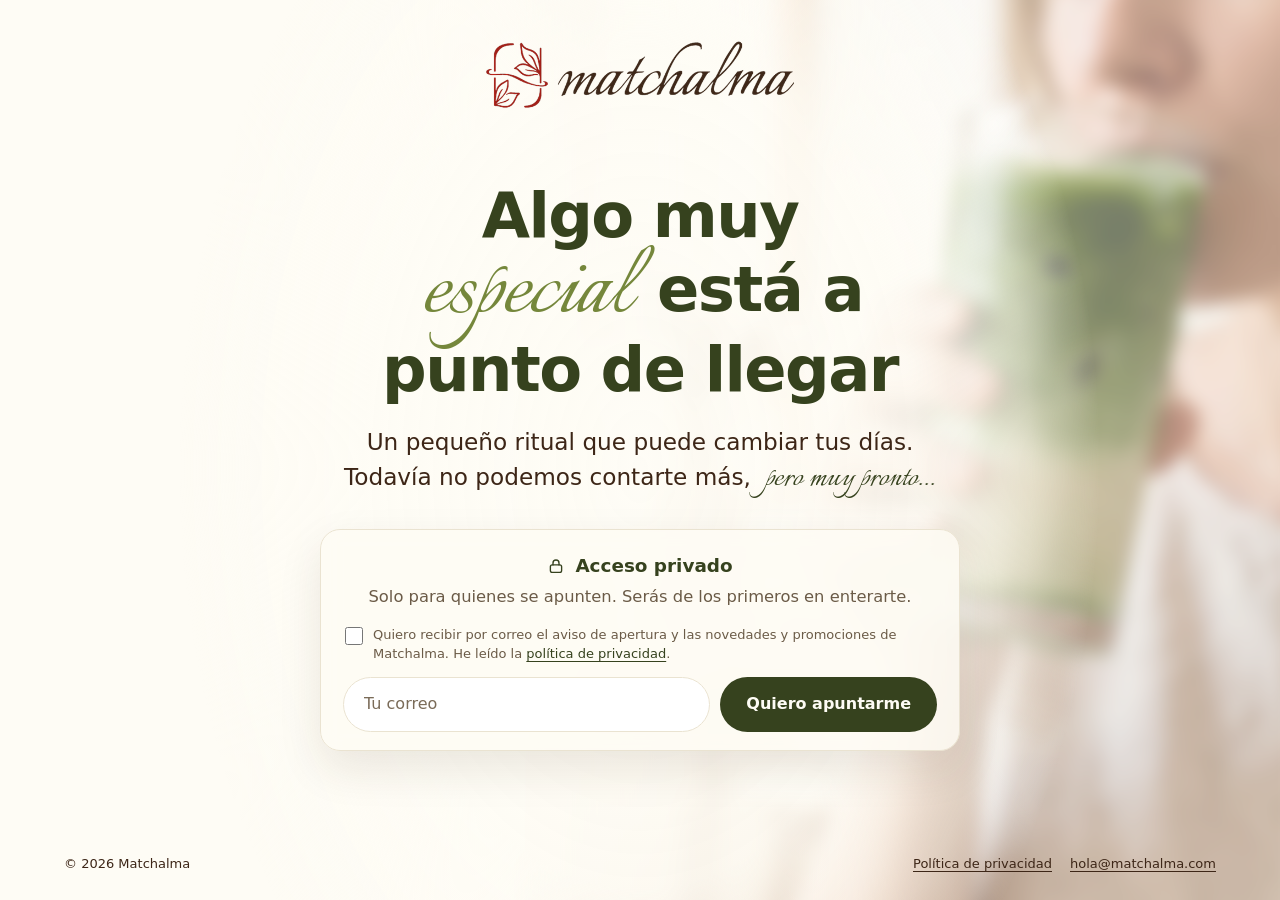
==== index.html @ a370fb08 "Add files via upload" ====
<!doctype html>
<html lang="es">
<head>
<meta charset="utf-8">
<meta name="viewport" content="width=device-width, initial-scale=1">
<title>Matchalma · Muy pronto</title>
<meta name="description" content="Algo muy especial está a punto de llegar. Apúntate y entra antes que nadie.">
<meta name="referrer" content="no-referrer">
<meta http-equiv="Content-Security-Policy" content="default-src 'none'; img-src 'self'; style-src 'self'; font-src 'self'; script-src 'self'; connect-src https://a.klaviyo.com; form-action 'none'; base-uri 'none'">
<meta name="theme-color" content="#FEFCF5">
<meta property="og:title" content="Matchalma · Muy pronto">
<meta property="og:description" content="Algo muy especial está a punto de llegar. Apúntate y entra antes que nadie.">
<meta property="og:type" content="website">
<meta property="og:locale" content="es_ES">
<link rel="icon" type="image/png" href="assets/favicon.png">
<link rel="preload" href="assets/italianno.ttf" as="font" type="font/ttf" crossorigin>
<link rel="stylesheet" href="estilo.css">
</head>
<body>
<main class="mp-portada">
  <div class="mp-foto" aria-hidden="true">
    <img src="assets/hero-1800.jpg" srcset="assets/hero-1000.jpg 1000w, assets/hero-1800.jpg 1800w" sizes="(max-width: 860px) 100vw, 64vw" alt="" width="1800" height="1005" fetchpriority="high">
  </div>

  <header class="mp-cabecera">
    <a class="mp-logo" href="./" aria-label="Matchalma"><img src="assets/logo.png" alt="Matchalma" width="560" height="147"></a>
  </header>

  <section class="mp-centro">
    <div class="mp-texto">
      <h1 class="mp-titulo">Algo muy <span class="mp-script">especial</span> está a punto de llegar</h1>

      <p class="mp-frase" id="mp-intro">Un pequeño ritual que puede cambiar tus días.<br>Todavía no podemos contarte más, <em>pero muy pronto...</em></p>

      <div class="mp-acceso">
        <p class="mp-acceso-titulo">
          <svg viewBox="0 0 24 24" fill="none" stroke="currentColor" stroke-width="1.8" stroke-linecap="round" stroke-linejoin="round" aria-hidden="true"><rect x="4.5" y="10.5" width="15" height="10" rx="2.5"/><path d="M8 10.5V8a4 4 0 0 1 8 0v2.5"/></svg>
          Acceso privado
        </p>
        <p class="mp-acceso-sub">Solo para quienes se apunten. Serás de los primeros en enterarte.</p>

        <form class="mp-form" id="mp-form" novalidate>
          <label class="mp-consent" for="mp-acepto">
            <input id="mp-acepto" name="acepto" type="checkbox" required>
            <span>Quiero recibir por correo el aviso de apertura y las novedades y promociones de Matchalma. He leído la <a href="privacidad/">política de privacidad</a>.</span>
          </label>
          <div class="mp-fila">
            <label class="mp-sr" for="mp-correo">Tu correo</label>
            <input class="mp-input" id="mp-correo" name="correo" type="email" inputmode="email" autocomplete="email" placeholder="Tu correo" required>
            <button class="mp-boton" type="submit">Quiero apuntarme</button>
          </div>
          <div class="mp-trampa" aria-hidden="true">
            <label for="mp-web">No rellenes este campo</label>
            <input id="mp-web" name="web" type="text" tabindex="-1" autocomplete="off">
          </div>
          <p class="mp-error" id="mp-error" role="alert" hidden></p>
        </form>

        <div class="mp-gracias" id="mp-gracias" role="status" hidden>
          <strong>Ya estás dentro.</strong>
          <p>Te avisaremos antes que a nadie. Hemos apuntado <span id="mp-gracias-correo"></span>.</p>
          <p class="mp-aparte">Puedes darte de baja cuando quieras escribiéndonos a <a href="mailto:hola@matchalma.com">hola@matchalma.com</a>.</p>
        </div>
      </div>
    </div>
  </section>

  <footer class="mp-pie">
    <span>© 2026 Matchalma</span>
    <nav aria-label="Información">
      <a href="privacidad/">Política de privacidad</a>
      <a href="mailto:hola@matchalma.com">hola@matchalma.com</a>
    </nav>
  </footer>
</main>
<script src="app.js"></script>
</body>
</html>
---- estilo.css ----
/* Matchalma · «Muy pronto». Sin dependencias externas: fuente propia, sin CDN. */
@font-face {
  font-family: 'Italianno';
  src: url('assets/italianno.ttf') format('truetype');
  font-weight: 400;
  font-display: swap;
}

:root {
  --crema: #FEFCF5;
  --arena: #F1EBDF;
  --arena-2: #EAE3D1;
  --marron: #3D2617;
  --marron-suave: #6B5B47;
  --verde: #36421E;
  --verde-claro: #75873B;
  --rojo: #D22317;
  --sans: 'Inter', system-ui, -apple-system, 'Segoe UI', Roboto, 'Helvetica Neue', Arial, sans-serif;
  --script: 'Italianno', 'Snell Roundhand', cursive;
}

*, *::before, *::after { box-sizing: border-box; }
html { -webkit-text-size-adjust: 100%; }
body {
  margin: 0;
  background: var(--crema);
  color: var(--marron);
  font-family: var(--sans);
  font-size: 16px;
  line-height: 1.55;
  -webkit-font-smoothing: antialiased;
}
a { color: var(--verde); text-underline-offset: 3px; }
a:hover { color: var(--verde-claro); }
:focus-visible { outline: 3px solid var(--verde-claro); outline-offset: 3px; border-radius: 6px; }
.mp-sr { position: absolute; width: 1px; height: 1px; margin: -1px; overflow: hidden; clip: rect(0 0 0 0); white-space: nowrap; border: 0; }
.mp-trampa { position: absolute; left: -9999px; width: 1px; height: 1px; overflow: hidden; }

/* ---------- Portada ---------- */
.mp-portada {
  position: relative;
  min-height: 100vh;
  min-height: 100svh;
  display: flex;
  flex-direction: column;
  overflow: hidden;
  isolation: isolate;
}

/* La foto ocupa todo el fondo y un velo crema en el centro deja leer el texto: solo asoma una pista en los lados */
.mp-foto {
  position: absolute;
  inset: 0 0 0 auto;
  width: 60%;
  z-index: -1;
  opacity: .58; /* pantalla suave de color crema sobre la foto: ni tapada del todo ni a pleno color */
  -webkit-mask-image: linear-gradient(to right, transparent 0%, #000 34%);
  mask-image: linear-gradient(to right, transparent 0%, #000 34%);
}
.mp-portada::after {
  content: '';
  position: absolute;
  inset: 0;
  z-index: -1;
  pointer-events: none;
  background: radial-gradient(ellipse 36% 78% at 50% 52%, rgba(254, 252, 245, .95) 0%, rgba(254, 252, 245, .88) 60%, rgba(254, 252, 245, .45) 85%, rgba(254, 252, 245, 0) 100%);
}
.mp-foto img {
  width: 100%;
  height: 100%;
  object-fit: cover;
  object-position: 60% center;
  display: block;
  /* La foto se queda con un desenfoque suave: da misterio. La escala evita que se vean los bordes difuminados */
  filter: blur(8px);
  transform: scale(1.05);
  animation: mp-revela 2.4s cubic-bezier(.22, .61, .36, 1) both;
}
@keyframes mp-revela {
  from { filter: blur(13px); transform: scale(1.07); opacity: .0; }
  35%  { opacity: 1; }
  to   { filter: blur(8px);  transform: scale(1.05); opacity: 1; }
}

.mp-cabecera { display: flex; justify-content: center; padding: 34px clamp(22px, 5vw, 64px) 0; }
.mp-logo { display: inline-block; line-height: 0; }
.mp-logo img { width: clamp(230px, 24vw, 330px); height: auto; display: block; }

.mp-centro {
  flex: 1;
  display: flex;
  align-items: center;
  justify-content: center;
  padding: 24px clamp(22px, 5vw, 64px) 40px;
}
.mp-texto { width: 100%; max-width: 640px; margin-inline: auto; text-align: center; }

.mp-titulo {
  margin: 0 0 22px;
  font-weight: 600;
  font-size: clamp(2.1rem, 5vw, 3.9rem);
  line-height: 1.06;
  letter-spacing: -.025em;
  color: var(--verde);
  text-wrap: balance;
}
.mp-titulo .mp-script {
  display: inline-block;
  font-family: var(--script);
  font-weight: 400;
  font-size: 1.75em;
  line-height: .8;
  letter-spacing: 0;
  color: var(--verde-claro);
  padding: 0 .05em;
}

.mp-frase {
  margin: 0 auto 32px;
  max-width: 28em;
  font-size: clamp(1.18rem, 2vw, 1.45rem);
  line-height: 1.5;
  color: var(--marron);
}
.mp-frase em { font-family: var(--script); font-style: normal; font-size: 1.6em; line-height: 1; color: var(--verde); margin-left: .18em; }

/* ---------- Tarjeta de acceso ---------- */
.mp-acceso {
  background: rgba(254, 252, 245, .82);
  -webkit-backdrop-filter: blur(10px);
  backdrop-filter: blur(10px);
  border: 1px solid var(--arena-2);
  border-radius: 20px;
  padding: 22px 22px 18px;
  box-shadow: 0 18px 44px rgba(61, 38, 23, .10);
}
.mp-acceso-titulo {
  margin: 0 0 4px;
  display: flex; align-items: center; justify-content: center; gap: 10px;
  font-size: 1.15rem; font-weight: 600; color: var(--verde);
}
.mp-acceso-titulo svg { flex: none; width: 18px; height: 18px; }
.mp-acceso-sub { margin: 0 0 16px; font-size: 1.02rem; color: var(--marron-suave); }

.mp-fila { display: flex; gap: 10px; }
.mp-input {
  flex: 1;
  min-width: 0;
  font: inherit;
  font-size: 16px; /* evita el zoom en iOS */
  color: var(--marron);
  background: #fff;
  border: 1.5px solid var(--arena-2);
  border-radius: 999px;
  padding: 14px 20px;
}
.mp-input::placeholder { color: #7a6b58; }
.mp-input:focus { outline: none; border-color: var(--verde-claro); box-shadow: 0 0 0 4px rgba(117, 135, 59, .18); }
.mp-boton {
  flex: none;
  font: inherit;
  font-weight: 700;
  color: var(--crema);
  background: var(--verde);
  border: 0;
  border-radius: 999px;
  padding: 14px 26px;
  cursor: pointer;
  transition: background-color .2s ease, transform .15s ease;
}
.mp-boton:hover { background: #2a3417; }
.mp-boton:active { transform: scale(.97); }
.mp-boton[disabled] { opacity: .65; cursor: progress; }

.mp-consent { display: flex; gap: 10px; align-items: flex-start; text-align: left; margin: 0 2px 14px; font-size: 13px; line-height: 1.45; color: var(--marron-suave); cursor: pointer; }
.mp-consent input { flex: none; width: 18px; height: 18px; margin: 1px 0 0; accent-color: var(--verde); cursor: pointer; }

.mp-error { margin: 12px 4px 0; font-size: 14px; color: var(--rojo); }
.mp-error[hidden], .mp-gracias[hidden], .mp-form[hidden] { display: none; }

.mp-gracias { padding: 6px 2px 4px; }
.mp-gracias:focus { outline: none; }
.mp-gracias strong { display: block; font-family: var(--script); font-weight: 400; font-size: 2.6rem; line-height: 1; color: var(--verde); margin-bottom: 6px; }
.mp-gracias p { margin: 0; color: var(--marron); }
.mp-gracias .mp-aparte { margin-top: 10px; font-size: 13px; color: var(--marron-suave); }

/* ---------- Pie ---------- */
.mp-pie {
  display: flex; flex-wrap: wrap; gap: 8px 22px; align-items: center; justify-content: space-between;
  padding: 18px clamp(22px, 5vw, 64px) 26px;
  font-size: 13px;
  color: var(--marron);
}
.mp-pie a { color: var(--marron); font-weight: 500; }
.mp-pie a:hover { color: var(--verde); }
.mp-pie nav { display: flex; gap: 18px; flex-wrap: wrap; }

/* ---------- Entrada escalonada del texto ---------- */
.mp-texto > * { animation: mp-sube .9s cubic-bezier(.22, .61, .36, 1) both; }
.mp-texto > :nth-child(1) { animation-delay: .15s; }
.mp-texto > :nth-child(2) { animation-delay: .30s; }
.mp-texto > :nth-child(3) { animation-delay: .45s; }
.mp-texto > :nth-child(4) { animation-delay: .60s; }
@keyframes mp-sube { from { opacity: 0; transform: translateY(14px); } to { opacity: 1; transform: none; } }

/* ---------- Móvil: la foto arriba, fundida hacia abajo ---------- */
@media (max-width: 860px) {
  .mp-foto {
    inset: 0 0 auto 0;
    width: 100%;
    height: 54vh;
    height: 54svh;
    -webkit-mask-image: linear-gradient(to bottom, #000 40%, transparent 100%);
    mask-image: linear-gradient(to bottom, #000 40%, transparent 100%);
  }
  .mp-foto img { object-position: 70% 30%; }
  .mp-portada::after { display: none; }
  .mp-cabecera { padding-top: 20px; }
  .mp-logo img { width: 200px; }
  .mp-centro { align-items: flex-end; padding-top: 28vh; padding-top: 28svh; padding-bottom: 28px; }
  .mp-fila { flex-direction: column; }
  .mp-boton { width: 100%; }
}

@media (prefers-reduced-motion: reduce) {
  .mp-foto img, .mp-texto > * { animation: none; }
}

/* ---------- Página de privacidad ---------- */
.mp-legal { max-width: 760px; margin: 0 auto; padding: 36px 22px 64px; }
.mp-legal .mp-logo img { width: 150px; }
.mp-legal h1 { margin: 34px 0 6px; font-size: clamp(1.8rem, 4vw, 2.4rem); line-height: 1.15; letter-spacing: -.02em; color: var(--verde); }
.mp-legal h2 { margin: 36px 0 10px; font-size: 1.2rem; color: var(--verde); }
.mp-legal p, .mp-legal li { font-size: 1rem; }
.mp-legal ul { padding-left: 1.2em; }
.mp-legal .mp-fecha { color: var(--marron-suave); font-size: .9rem; margin: 0 0 22px; }
.mp-tabla { width: 100%; border-collapse: collapse; margin: 12px 0 8px; font-size: .94rem; display: block; overflow-x: auto; }
.mp-tabla th, .mp-tabla td { text-align: left; vertical-align: top; padding: 10px 12px; border-bottom: 1px solid var(--arena-2); min-width: 130px; }
.mp-tabla th { background: var(--arena); color: var(--verde); font-weight: 600; }
.mp-volver { display: inline-block; margin-top: 28px; }
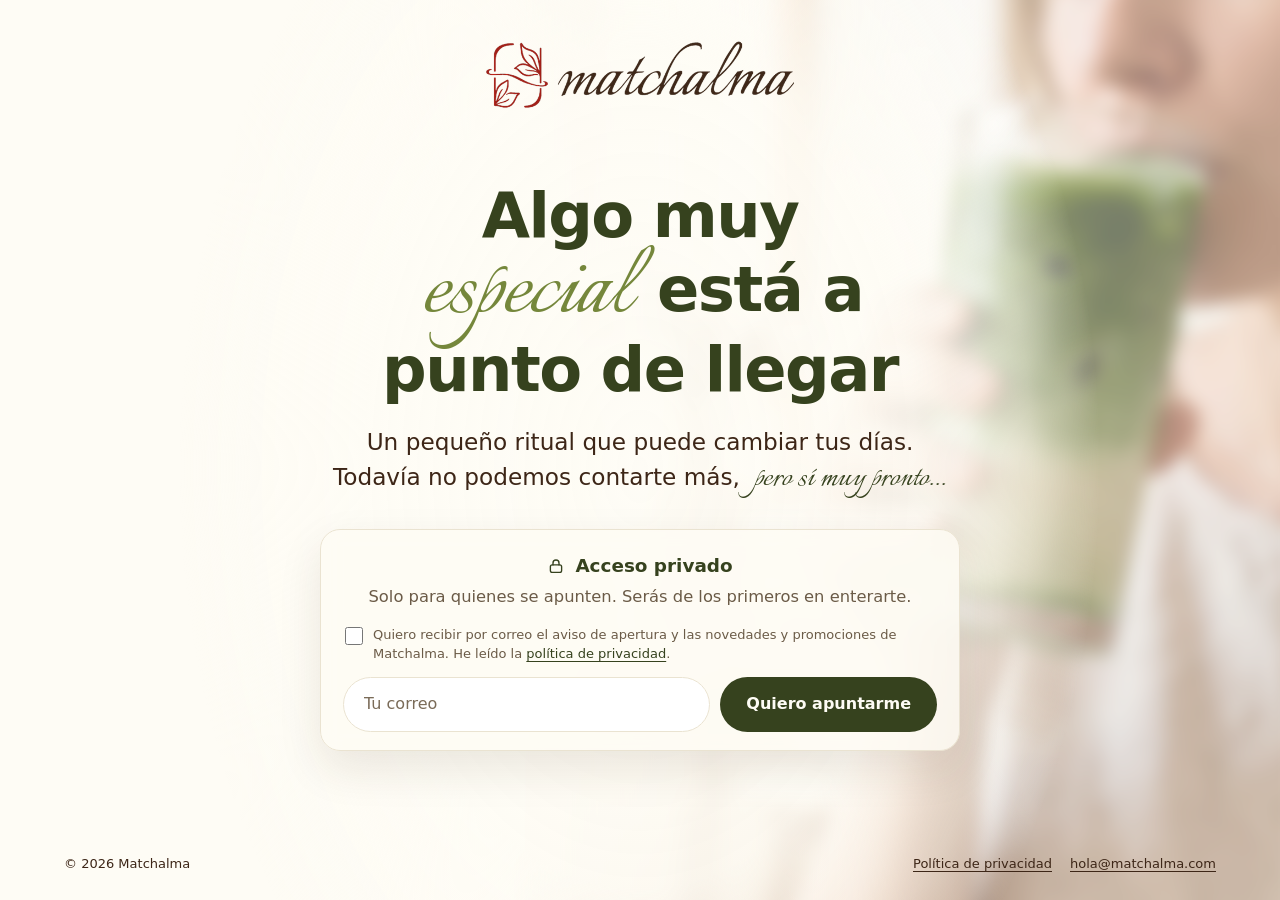
==== commit 0f8a7990: "Add files via upload" ====
--- a/index.html
+++ b/index.html
@@ -30,7 +30,7 @@
     <div class="mp-texto">
       <h1 class="mp-titulo">Algo muy <span class="mp-script">especial</span> está a punto de llegar</h1>
 
-      <p class="mp-frase" id="mp-intro">Un pequeño ritual que puede cambiar tus días.<br>Todavía no podemos contarte más, <em>pero muy pronto...</em></p>
+      <p class="mp-frase" id="mp-intro">Un pequeño ritual que puede cambiar tus días.<br class="mp-br"> Todavía no podemos contarte más, <em>pero sí muy pronto...</em></p>
 
       <div class="mp-acceso">
         <p class="mp-acceso-titulo">
--- a/estilo.css
+++ b/estilo.css
@@ -214,10 +214,11 @@
     mask-image: linear-gradient(to bottom, #000 40%, transparent 100%);
   }
   .mp-foto img { object-position: 70% 30%; }
-  .mp-portada::after { display: none; }
+  .mp-portada::after { background: linear-gradient(to bottom, rgba(254, 252, 245, 0) 0%, rgba(254, 252, 245, .45) 28%, rgba(254, 252, 245, .78) 55%, rgba(254, 252, 245, .9) 100%); }
   .mp-cabecera { padding-top: 20px; }
   .mp-logo img { width: 200px; }
-  .mp-centro { align-items: flex-end; padding-top: 28vh; padding-top: 28svh; padding-bottom: 28px; }
+  .mp-centro { align-items: flex-start; padding-top: 96px; padding-bottom: 28px; }
+  .mp-br { display: none; } /* en móvil la frase sigue seguida, sin salto de línea forzado */
   .mp-fila { flex-direction: column; }
   .mp-boton { width: 100%; }
 }
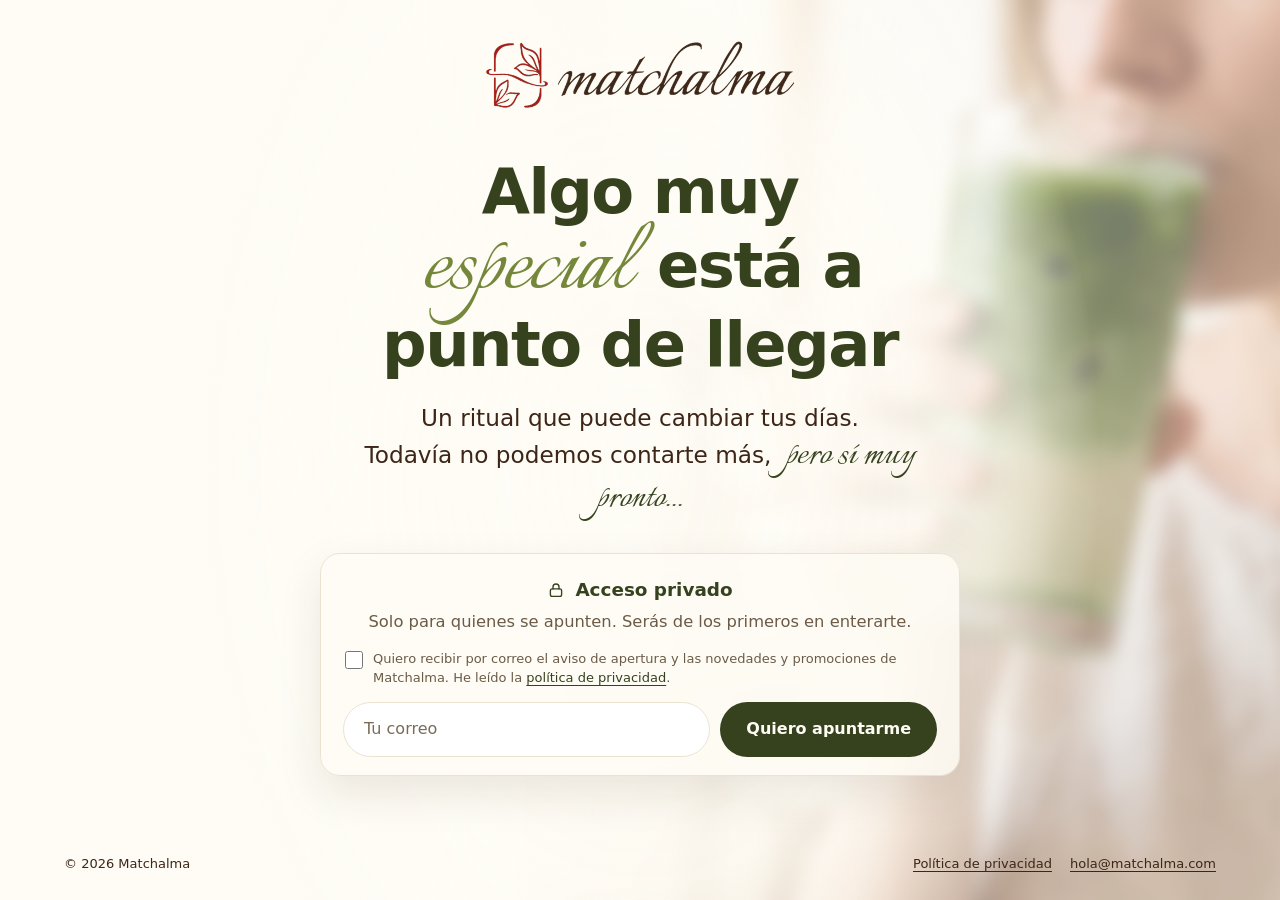
==== commit a337ef38: "Add files via upload" ====
--- a/index.html
+++ b/index.html
@@ -14,7 +14,7 @@
 <meta property="og:locale" content="es_ES">
 <link rel="icon" type="image/png" href="assets/favicon.png">
 <link rel="preload" href="assets/italianno.ttf" as="font" type="font/ttf" crossorigin>
-<link rel="stylesheet" href="estilo.css">
+<link rel="stylesheet" href="estilo.css?v=4">
 </head>
 <body>
 <main class="mp-portada">
@@ -30,7 +30,7 @@
     <div class="mp-texto">
       <h1 class="mp-titulo">Algo muy <span class="mp-script">especial</span> está a punto de llegar</h1>
 
-      <p class="mp-frase" id="mp-intro">Un pequeño ritual que puede cambiar tus días.<br class="mp-br"> Todavía no podemos contarte más, <em>pero sí muy pronto...</em></p>
+      <p class="mp-frase" id="mp-intro">Un ritual que puede cambiar tus días.<br class="mp-br"> Todavía no podemos contarte más, <em>pero sí muy pronto...</em></p>
 
       <div class="mp-acceso">
         <p class="mp-acceso-titulo">
@@ -73,6 +73,6 @@
     </nav>
   </footer>
 </main>
-<script src="app.js"></script>
+<script src="app.js?v=4"></script>
 </body>
 </html>
--- a/estilo.css
+++ b/estilo.css
@@ -122,7 +122,7 @@
   line-height: 1.5;
   color: var(--marron);
 }
-.mp-frase em { font-family: var(--script); font-style: normal; font-size: 1.6em; line-height: 1; color: var(--verde); margin-left: .18em; }
+.mp-frase em { font-family: var(--script); font-style: normal; font-size: 1.85em; line-height: 1; color: var(--verde); margin-left: .18em; }
 
 /* ---------- Tarjeta de acceso ---------- */
 .mp-acceso {
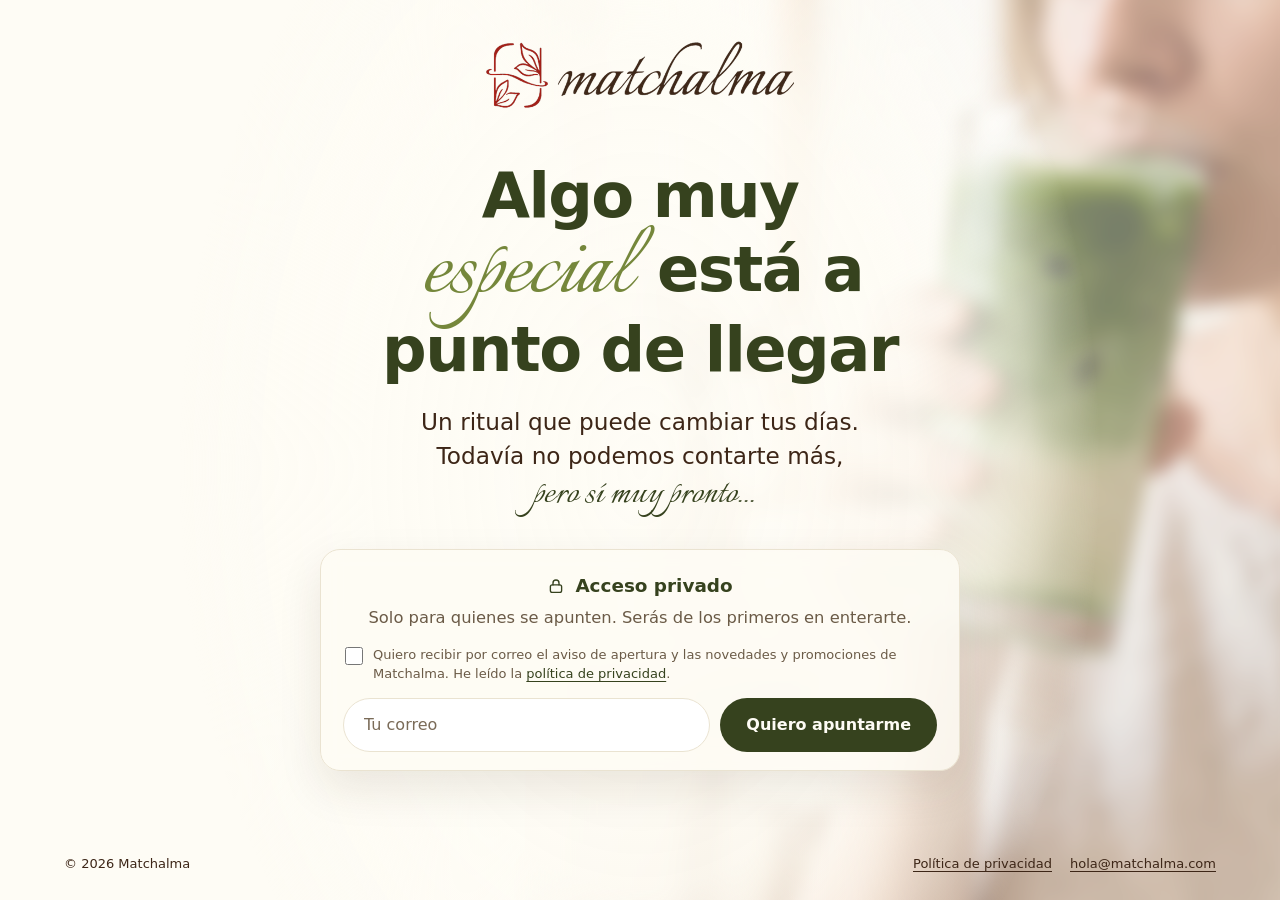
==== commit 3a5241f9: "Add files via upload" ====
--- a/index.html
+++ b/index.html
@@ -14,7 +14,7 @@
 <meta property="og:locale" content="es_ES">
 <link rel="icon" type="image/png" href="assets/favicon.png">
 <link rel="preload" href="assets/italianno.ttf" as="font" type="font/ttf" crossorigin>
-<link rel="stylesheet" href="estilo.css?v=4">
+<link rel="stylesheet" href="estilo.css?v=6">
 </head>
 <body>
 <main class="mp-portada">
@@ -73,6 +73,6 @@
     </nav>
   </footer>
 </main>
-<script src="app.js?v=4"></script>
+<script src="app.js?v=5"></script>
 </body>
 </html>
--- a/estilo.css
+++ b/estilo.css
@@ -122,7 +122,7 @@
   line-height: 1.5;
   color: var(--marron);
 }
-.mp-frase em { font-family: var(--script); font-style: normal; font-size: 1.85em; line-height: 1; color: var(--verde); margin-left: .18em; }
+.mp-frase em { font-family: var(--script); font-style: normal; font-size: 1.85em; line-height: 1; color: var(--verde); margin-left: .18em; display: inline-block; white-space: nowrap; } /* «pero sí muy pronto...» va entero: si no cabe en la línea, baja completo (nunca se parte entre «pero» y «sí») */
 
 /* ---------- Tarjeta de acceso ---------- */
 .mp-acceso {
